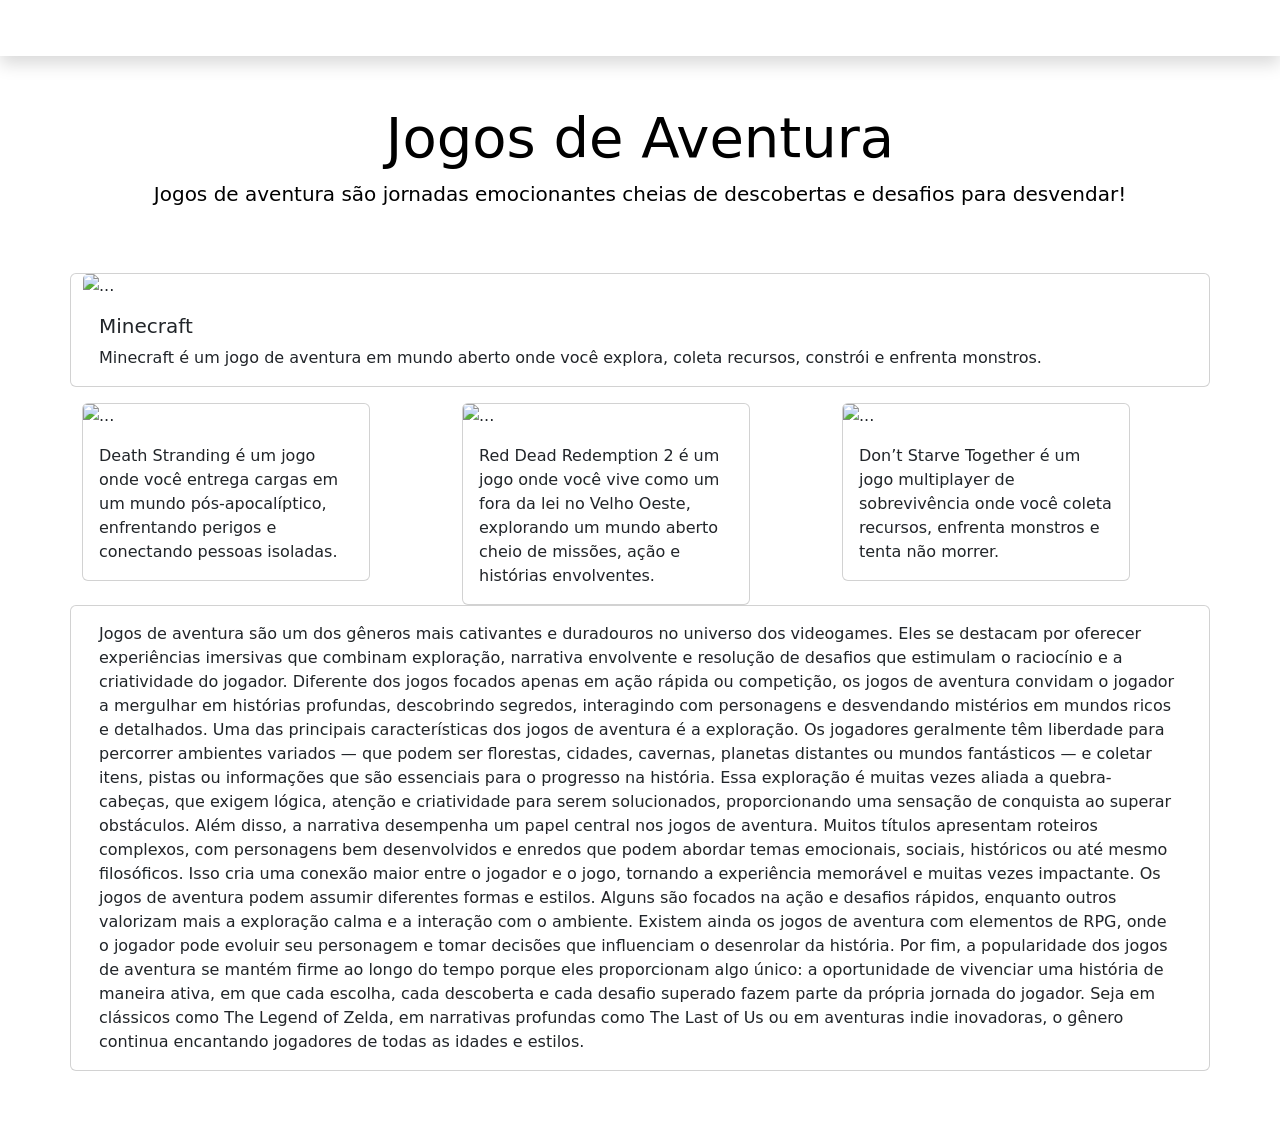
==== aventura.html @ c689fe8f "Add files via upload Eu desenvolvi um sistema utilizando HTML e CSS para criar um site informativo s" ====
<!DOCTYPE html>
<html lang="pt-br">
<head>
  <meta charset="UTF-8">
  <meta name="viewport" content="width=device-width, initial-scale=1">
  <link rel="icon" href="imagens/OIP-removebg-preview.png" type="image/png" />
  <title>Aventura - JogPlay</title>
  <link href="https://cdn.jsdelivr.net/npm/bootstrap@5.3.3/dist/css/bootstrap.min.css" rel="stylesheet">
  <link href="https://cdn.jsdelivr.net/npm/bootstrap-icons/font/bootstrap-icons.css" rel="stylesheet">
  <link rel="stylesheet" href="css/style.css">
</head>
<body>
  <div class="bg-gradient min-vh-100 d-flex flex-column">
  <nav class="navbar navbar-expand-lg navbar-dark shadow navbar-vermelho">
    <div class="container">
      <a class="navbar-brand" href="index.html"><i class="bi bi-controller"></i> JogPlay</a>
      <button class="navbar-toggler" data-bs-toggle="collapse" data-bs-target="#navbarNav">
        <span class="navbar-toggler-icon"></span>
      </button>
      <div id="navbarNav" class="collapse navbar-collapse">
        <ul class="navbar-nav ms-auto">
          <li class="nav-item"><a class="nav-link" href="index.html">Início</a></li>
          <li class="nav-item"><a class="nav-link" href="ação.html">Ação</a></li>
          <li class="nav-item"><a class="nav-link active" aria-current="page" href="aventura.html">Aventura</a></li>
          <li class="nav-item"><a class="nav-link" href="rpg.html">RPG</a></li>
          <li class="nav-item"><a class="nav-link" href="corrida.html">Corrida</a></li>
          <li class="nav-item"><a class="nav-link" href="contato.html">Contato</a></li>
        </ul>
      </div>
    </div>
  </nav>

  <header class="text-center my-5">
    <div class="container">
      <h1 class="display-4 text-black">Jogos de Aventura </h1>
      <p class="lead text-black">
        Jogos de aventura são jornadas emocionantes cheias de descobertas e desafios para desvendar!
      </p>
    </div>
  </header>

  <section class="container">
    <div class="row">
      <div class="card mb-3">
        <img src="imagens/minecraft.jpg" class="card-img-top" alt="...">
        <div class="card-body">
          <h5 class="card-title">Minecraft</h5>
          <p class="card-text">Minecraft é um jogo de aventura em mundo aberto onde você explora, coleta recursos, constrói e enfrenta monstros.
          </p>
        </div>
      </div>

      <div class="container">
        <div class="row">
          <div class="col-md-4"><div class="card" style="width: 18rem;">
            <img src="imagens/OIP (7).webp" class="card-img-top" alt="...">
            <div class="card-body">
              <p class="card-text">Death Stranding é um jogo onde você entrega cargas em um mundo pós-apocalíptico, enfrentando perigos e conectando pessoas isoladas.</p>
            </div>
          </div></div>
          <div class="col-md-4"><div class="card" style="width: 18rem;">
            <img src="imagens/OIP (8).webp" class="card-img-top" alt="...">
            <div class="card-body">
              <p class="card-text">Red Dead Redemption 2 é um jogo onde você vive como um fora da lei no Velho Oeste, explorando um mundo aberto cheio de missões, ação e histórias envolventes.</p>
            </div>
          </div></div>
          <div class="col-md-4"><div class="card" style="width: 18rem;">
            <img src="imagens/OIP (9).webp" class="card-img-top" alt="...">
            <div class="card-body">
              <p class="card-text">Don’t Starve Together é um jogo multiplayer de sobrevivência onde você coleta recursos, enfrenta monstros e tenta não morrer.</p>
            </div>
          </div></div>
        </div>
      </div>

      <div class="card">
        <div class="card-body">
          Jogos de aventura são um dos gêneros mais cativantes e duradouros no universo dos videogames. Eles se destacam por oferecer experiências imersivas que combinam exploração, narrativa envolvente e resolução de desafios que estimulam o raciocínio e a criatividade do jogador. Diferente dos jogos focados apenas em ação rápida ou competição, os jogos de aventura convidam o jogador a mergulhar em histórias profundas, descobrindo segredos, interagindo com personagens e desvendando mistérios em mundos ricos e detalhados.

          Uma das principais características dos jogos de aventura é a exploração. Os jogadores geralmente têm liberdade para percorrer ambientes variados — que podem ser florestas, cidades, cavernas, planetas distantes ou mundos fantásticos — e coletar itens, pistas ou informações que são essenciais para o progresso na história. Essa exploração é muitas vezes aliada a quebra-cabeças, que exigem lógica, atenção e criatividade para serem solucionados, proporcionando uma sensação de conquista ao superar obstáculos.
          
          Além disso, a narrativa desempenha um papel central nos jogos de aventura. Muitos títulos apresentam roteiros complexos, com personagens bem desenvolvidos e enredos que podem abordar temas emocionais, sociais, históricos ou até mesmo filosóficos. Isso cria uma conexão maior entre o jogador e o jogo, tornando a experiência memorável e muitas vezes impactante.
          
          Os jogos de aventura podem assumir diferentes formas e estilos. Alguns são focados na ação e desafios rápidos, enquanto outros valorizam mais a exploração calma e a interação com o ambiente. Existem ainda os jogos de aventura com elementos de RPG, onde o jogador pode evoluir seu personagem e tomar decisões que influenciam o desenrolar da história.
          
          Por fim, a popularidade dos jogos de aventura se mantém firme ao longo do tempo porque eles proporcionam algo único: a oportunidade de vivenciar uma história de maneira ativa, em que cada escolha, cada descoberta e cada desafio superado fazem parte da própria jornada do jogador. Seja em clássicos como The Legend of Zelda, em narrativas profundas como The Last of Us ou em aventuras indie inovadoras, o gênero continua encantando jogadores de todas as idades e estilos.
        </div>
      </div>
   </section>
   
  <footer class="text-white text-center p-3 footer-vermelho">
    <p>&copy; 2026 Jogplay | Desenvolvido por Thaila Kruchelski.</p>
  </footer>
</div>

<script src="https://cdn.jsdelivr.net/npm/bootstrap@5.3.3/dist/js/bootstrap.bundle.min.js"></script>
</body>
</html>
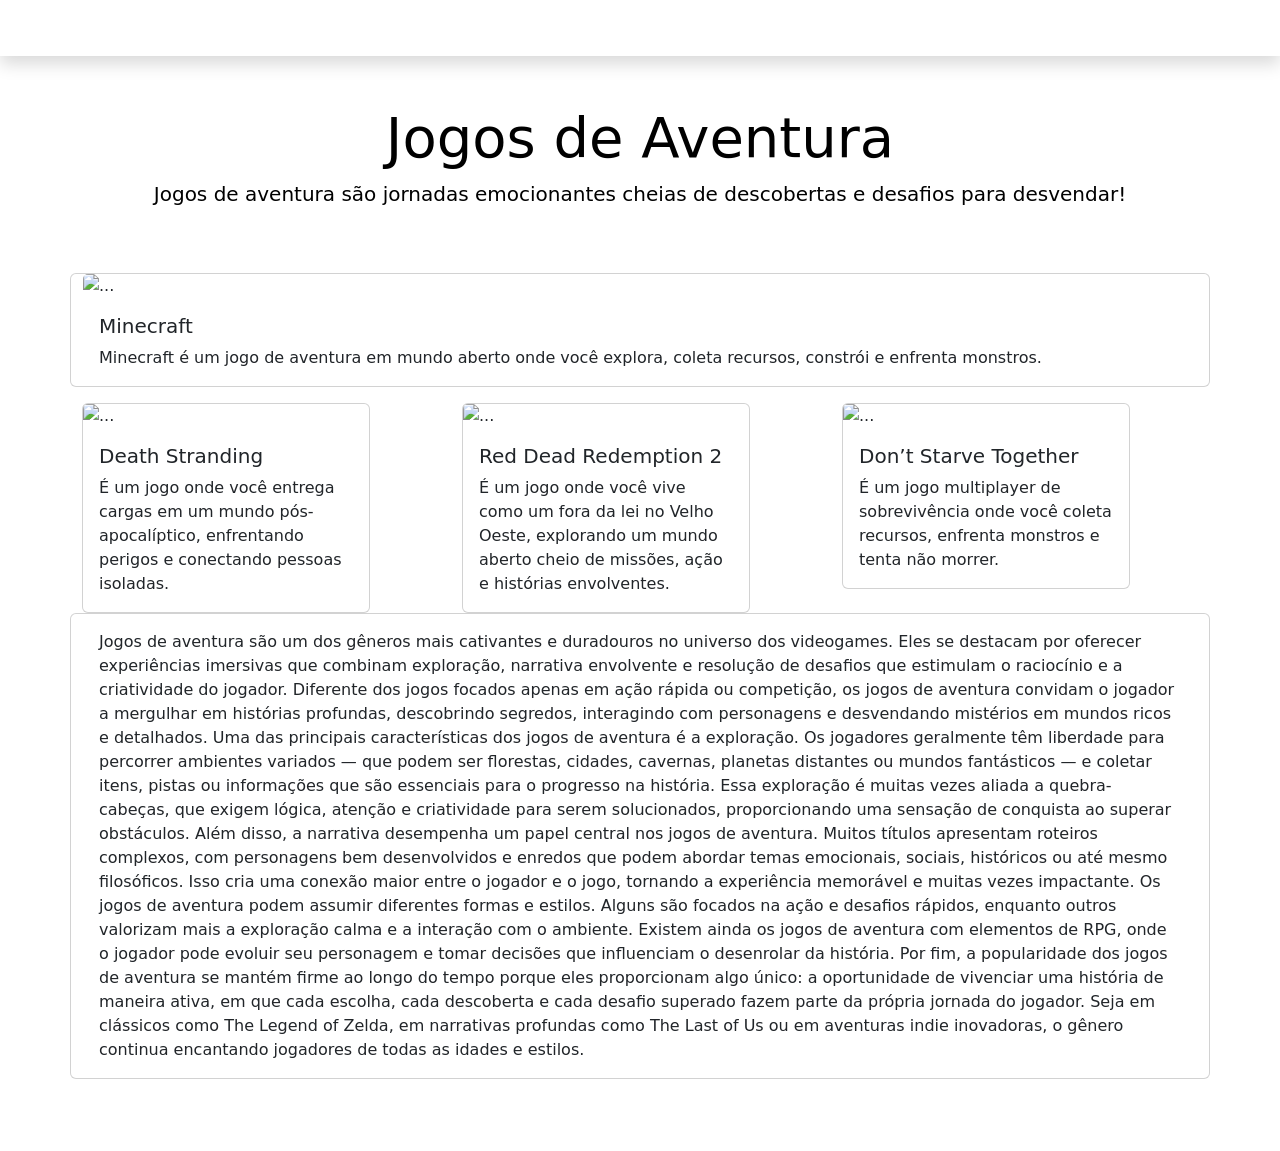
==== commit ad27a562: "Add files via upload site completo" ====
--- a/aventura.html
+++ b/aventura.html
@@ -42,7 +42,7 @@
   <section class="container">
     <div class="row">
       <div class="card mb-3">
-        <img src="imagens/minecraft.jpg" class="card-img-top" alt="...">
+        <img src="imagens/apps.60323.14294656681058683.4d17bdd8-7026-429a-846f-cf7836bc9e56.jpg" class="card-img-top" alt="...">
         <div class="card-body">
           <h5 class="card-title">Minecraft</h5>
           <p class="card-text">Minecraft é um jogo de aventura em mundo aberto onde você explora, coleta recursos, constrói e enfrenta monstros.
@@ -53,21 +53,24 @@
       <div class="container">
         <div class="row">
           <div class="col-md-4"><div class="card" style="width: 18rem;">
-            <img src="imagens/OIP (7).webp" class="card-img-top" alt="...">
+            <img src="imagens/EGS_DeathStrandingDirectorsCut_KOJIMAPRODUCTIONS_S3_2560x1440-fe4e51f1801fba36e452aa3466625789-1536x864.jpg" class="card-img-top" alt="...">
             <div class="card-body">
-              <p class="card-text">Death Stranding é um jogo onde você entrega cargas em um mundo pós-apocalíptico, enfrentando perigos e conectando pessoas isoladas.</p>
+               <h5 class="card-title">Death Stranding </h5>
+              <p class="card-text">É um jogo onde você entrega cargas em um mundo pós-apocalíptico, enfrentando perigos e conectando pessoas isoladas.</p>
             </div>
           </div></div>
           <div class="col-md-4"><div class="card" style="width: 18rem;">
-            <img src="imagens/OIP (8).webp" class="card-img-top" alt="...">
+            <img src="imagens/c757fcef-87b7-4979-9e56-3a950ff68871.__CR23,0,1077,666_PT0_SX970_V1___.jpg" class="card-img-top" alt="...">
             <div class="card-body">
-              <p class="card-text">Red Dead Redemption 2 é um jogo onde você vive como um fora da lei no Velho Oeste, explorando um mundo aberto cheio de missões, ação e histórias envolventes.</p>
+             <h5 class="card-title">Red Dead Redemption 2 </h5>
+              <p class="card-text">É um jogo onde você vive como um fora da lei no Velho Oeste, explorando um mundo aberto cheio de missões, ação e histórias envolventes.</p>
             </div>
           </div></div>
           <div class="col-md-4"><div class="card" style="width: 18rem;">
-            <img src="imagens/OIP (9).webp" class="card-img-top" alt="...">
+            <img src="imagens/OIP (2).webp" class="card-img-top" alt="...">
             <div class="card-body">
-              <p class="card-text">Don’t Starve Together é um jogo multiplayer de sobrevivência onde você coleta recursos, enfrenta monstros e tenta não morrer.</p>
+          <h5 class="card-title">Don’t Starve Together </h5>
+              <p class="card-text">É um jogo multiplayer de sobrevivência onde você coleta recursos, enfrenta monstros e tenta não morrer.</p>
             </div>
           </div></div>
         </div>
